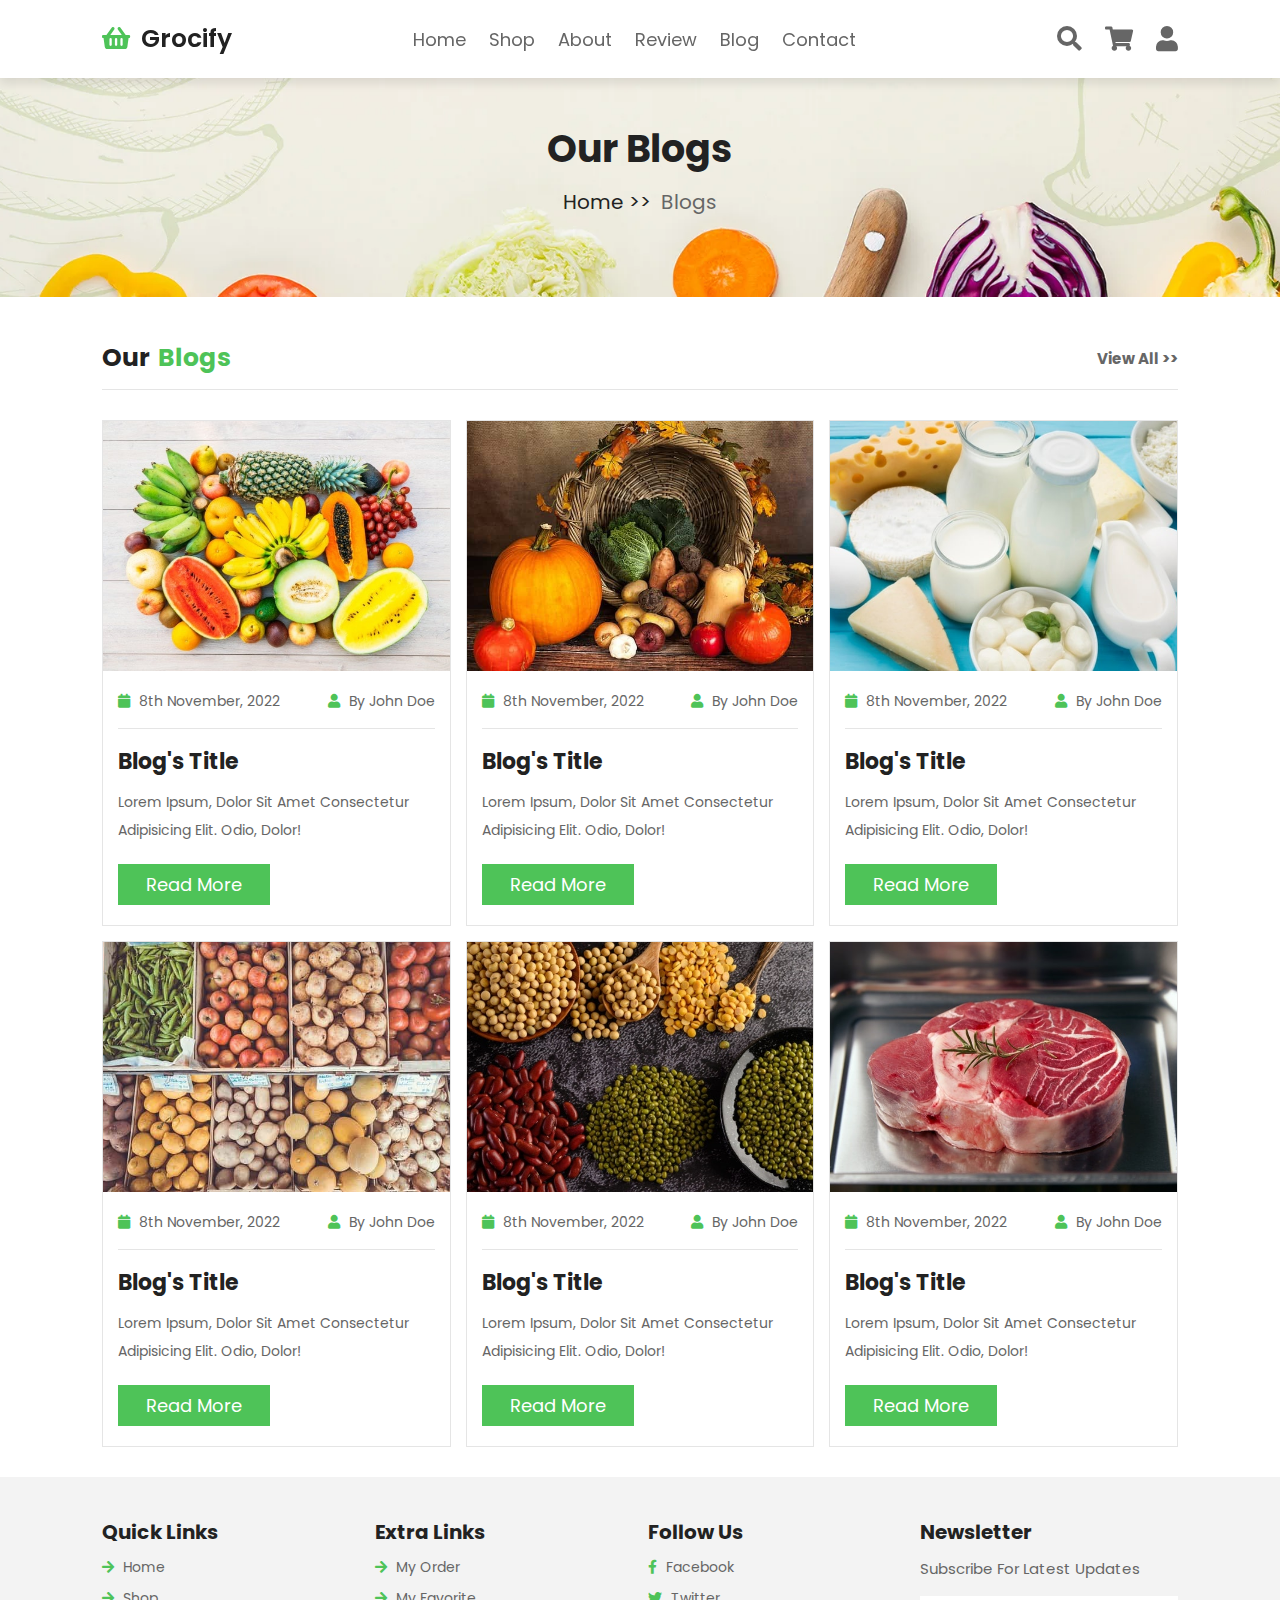
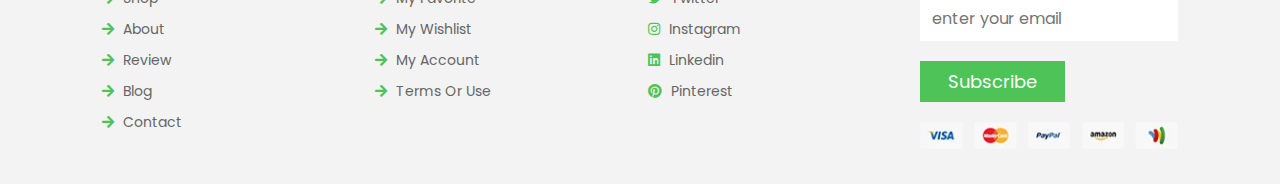
==== blog.html @ f2b3be9d "initial commit" ====
<!DOCTYPE html>
<html lang="en">

<head>
    <meta charset="UTF-8">
    <meta http-equiv="X-UA-Compatible" content="IE=edge">
    <meta name="viewport" content="width=device-width, initial-scale=1.0">
    <title>Blog</title>
    <!-- font awesome cdn link  -->
    <link rel="stylesheet" href="https://cdnjs.cloudflare.com/ajax/libs/font-awesome/5.15.4/css/all.min.css">

    <!-- custom css file link  -->
    <link rel="stylesheet" href="css/style.css">
    <link rel="stylesheet" href="css/blog/blog.css">
</head>

<body>
    <!-- header section -->
    <header class="header">
        <!-- logo -->
        <a href="index.html" class="logo">
            <i class="fas fa-shopping-basket"></i>
            Grocify
        </a>

        <!-- menu -->
        <nav class="navbar">
            <a class="nav-item" href="index.html">home</a>
            <a class="nav-item" href="shop.html">shop</a>
            <a class="nav-item" href="about.html">about</a>
            <a class="nav-item" href="review.html">review</a>
            <a class="nav-item" href="blog.html">blog</a>
            <a class="nav-item" href="contact.html">contact</a>
        </nav>

        <!-- nav icons -->
        <div class="icons">
            <div id="search-btn" class="fas fa-search"></div>
            <div id="cart-btn" class="fas fa-shopping-cart"></div>
            <div id="login-btn" class="fas fa-user"></div>
            <div id="menu-btn" class="fas fa-bars"></div>
        </div>

        <!-- search form -->
        <form class="search-form" action="#">
            <input type="search" placeholder="Search here" id="search-box">
            <button type="submit" class="fas fa-search"></button>
        </form>

        <!-- shopping-cart -->
        <div class="shopping-cart">
            <div class="shopping-cart-card">
                <img src="image/cart-1.jpg" alt="">
                <div class="content">
                    <i class="fas fa-times"></i>
                    <h3>Fresh Food</h3>
                    <span class="quantity">1</span>
                    <span class="multiply">x</span>
                    <span class="price">$10</span>
                </div>
            </div>
            <div class="shopping-cart-card">
                <img src="image/cart-2.jpg" alt="">
                <div class="content">
                    <i class="fas fa-times"></i>
                    <h3>Fresh Food</h3>
                    <span class="quantity">1</span>
                    <span class="multiply">x</span>
                    <span class="price">$10</span>
                </div>
            </div>
            <div class="shopping-cart-card">
                <img src="image/cart-3.jpg" alt="">
                <div class="content">
                    <i class="fas fa-times"></i>
                    <h3>Fresh Food</h3>
                    <span class="quantity">1</span>
                    <span class="multiply">x</span>
                    <span class="price">$10</span>
                </div>
            </div>

            <h3 class="total">Total : <span>$30</span></h3>
            <a href="#" class="btn">Buy Now</a>
        </div>

        <!-- login form -->
        <form action="" class="login-form">
            <h3 class="login">Login</h3>
            <input type="email" placeholder="enter your email" class="input-box">
            <input type="password" placeholder="enter your password" class="input-box">
            <div class="remember-me-wrapper">
                <input type="checkbox" name="" id="remember-me">
                <label for="remember-me">Remember me</label>
            </div>
            <button type="submit" value="" class="btn">Login Now</button>
            <p>forget password? <a href="#">click here</a></p>
            <p>don't have an account? <a href="#">sign up</a></p>
        </form>
    </header>

    <!-- banner section -->
    <div class="banner">
        <h1>Our blogs</h1>
        <p><a href="index.html">home >></a> blogs</p>
    </div>

    <!-- blogs section -->
    <section class="blogs container">
        <h1 class="title"> our <span>blogs</span> <a href="#">view all >></a> </h1>
        <div class="blog-card-wrapper">
            <div class="blog-card">
                <div class="image-wrapper">
                    <img src="image/blog-3.jpg" alt="">
                </div>
                <div class="blog-content">
                    <div class="icons">
                        <a href="#"> <i class="fas fa-calendar"></i> 8th November, 2022 </a>
                        <a href="#"> <i class="fas fa-user"></i> by John Doe </a>
                    </div>
                    <h3>blog's title</h3>
                    <p>Lorem ipsum, dolor sit amet consectetur adipisicing elit. Odio, dolor!</p>
                    <a href="#" class="btn">read more</a>
                </div>
            </div>

            <div class="blog-card">
                <div class="image-wrapper">
                    <img src="image/blog-1.jpg" alt="">
                </div>
                <div class="blog-content">
                    <div class="icons">
                        <a href="#"> <i class="fas fa-calendar"></i> 8th November, 2022 </a>
                        <a href="#"> <i class="fas fa-user"></i> by John Doe </a>
                    </div>
                    <h3>blog's title</h3>
                    <p>Lorem ipsum, dolor sit amet consectetur adipisicing elit. Odio, dolor!</p>
                    <a href="#" class="btn">read more</a>
                </div>
            </div>

            <div class="blog-card">
                <div class="image-wrapper">
                    <img src="image/blog-2.jpg" alt="">
                </div>
                <div class="blog-content">
                    <div class="icons">
                        <a href="#"> <i class="fas fa-calendar"></i> 8th November, 2022 </a>
                        <a href="#"> <i class="fas fa-user"></i> by John Doe </a>
                    </div>
                    <h3>blog's title</h3>
                    <p>Lorem ipsum, dolor sit amet consectetur adipisicing elit. Odio, dolor!</p>
                    <a href="#" class="btn">read more</a>
                </div>
            </div>

            <div class="blog-card">
                <div class="image-wrapper">
                    <img src="image/blog-4.jpg" alt="">
                </div>
                <div class="blog-content">
                    <div class="icons">
                        <a href="#"> <i class="fas fa-calendar"></i> 8th November, 2022 </a>
                        <a href="#"> <i class="fas fa-user"></i> by John Doe </a>
                    </div>
                    <h3>blog's title</h3>
                    <p>Lorem ipsum, dolor sit amet consectetur adipisicing elit. Odio, dolor!</p>
                    <a href="#" class="btn">read more</a>
                </div>
            </div>

            <div class="blog-card">
                <div class="image-wrapper">
                    <img src="image/blog-6.jpg" alt="">
                </div>
                <div class="blog-content">
                    <div class="icons">
                        <a href="#"> <i class="fas fa-calendar"></i> 8th November, 2022 </a>
                        <a href="#"> <i class="fas fa-user"></i> by John Doe </a>
                    </div>
                    <h3>blog's title</h3>
                    <p>Lorem ipsum, dolor sit amet consectetur adipisicing elit. Odio, dolor!</p>
                    <a href="#" class="btn">read more</a>
                </div>
            </div>

            <div class="blog-card">
                <div class="image-wrapper">
                    <img src="image/blog-5.jpg" alt="">
                </div>
                <div class="blog-content">
                    <div class="icons">
                        <a href="#"> <i class="fas fa-calendar"></i> 8th November, 2022 </a>
                        <a href="#"> <i class="fas fa-user"></i> by John Doe </a>
                    </div>
                    <h3>blog's title</h3>
                    <p>Lorem ipsum, dolor sit amet consectetur adipisicing elit. Odio, dolor!</p>
                    <a href="#" class="btn">read more</a>
                </div>
            </div>
        </div>
    </section>

    <!-- footer section -->
    <footer class="footer">

        <div class="footer-wrapper container">

            <div class="footer-links">
                <h3>quick links</h3>
                <a href="index.html"> <i class="fas fa-arrow-right"></i> home</a>
                <a href="shop.html"> <i class="fas fa-arrow-right"></i> shop</a>
                <a href="about.html"> <i class="fas fa-arrow-right"></i> about</a>
                <a href="review.html"> <i class="fas fa-arrow-right"></i> review</a>
                <a href="blog.html"> <i class="fas fa-arrow-right"></i> blog</a>
                <a href="contact.html"> <i class="fas fa-arrow-right"></i> contact</a>
            </div>

            <div class="footer-links">
                <h3>extra links</h3>
                <a href="#"> <i class="fas fa-arrow-right"></i> my order </a>
                <a href="#"> <i class="fas fa-arrow-right"></i> my favorite </a>
                <a href="#"> <i class="fas fa-arrow-right"></i> my wishlist </a>
                <a href="#"> <i class="fas fa-arrow-right"></i> my account </a>
                <a href="#"> <i class="fas fa-arrow-right"></i> terms or use </a>
            </div>

            <div class="footer-links">
                <h3>follow us</h3>
                <a href="#"> <i class="fab fa-facebook-f"></i> facebook </a>
                <a href="#"> <i class="fab fa-twitter"></i> twitter </a>
                <a href="#"> <i class="fab fa-instagram"></i> instagram </a>
                <a href="#"> <i class="fab fa-linkedin"></i> linkedin </a>
                <a href="#"> <i class="fab fa-pinterest"></i> pinterest </a>
            </div>

            <div class="footer-links">
                <h3>newsletter</h3>
                <p>subscribe for latest updates</p>
                <form action="">
                    <input type="email" placeholder="enter your email">
                    <input type="submit" value="subscribe" class="btn">
                </form>
                <img src="image/payment.png" class="payment" alt="">
            </div>
        </div>

    </footer>
    <!-- js script -->
    <script src="js/script.js"></script>
</body>

</html>
---- css/style.css ----
@import url("https://fonts.googleapis.com/css2?family=Poppins:wght@100;300;400;500;600&display=swap");
* {
  font-family: "Poppins", "sans-serif";
  margin: 0;
  padding: 0;
  -webkit-box-sizing: border-box;
          box-sizing: border-box;
  outline: none;
  text-decoration: none;
  border: none;
  text-transform: capitalize;
  -webkit-transition: 0.2s linear;
  transition: 0.2s linear;
}

html {
  font-size: 10px;
  overflow-x: hidden;
  scroll-behavior: smooth;
}

@media (max-width: 991px) {
  html {
    font-size: 9px;
  }
}

@media (max-width: 450px) {
  html {
    font-size: 8px;
  }
}

.container {
  padding: 3rem 8%;
}

@media (max-width: 991px) {
  .container {
    padding: 3rem 2rem;
  }
}

.btn {
  margin-top: 1rem;
  display: inline-block;
  padding: 0.7rem 2.8rem;
  background-color: #4ec358;
  color: #fff;
  font-size: 1.8rem;
  cursor: pointer;
}

.btn:hover {
  background-color: #222;
}

.banner {
  background: url("../../image/heading-bg.jpg");
  background-size: cover;
  background-position: center;
  text-align: center;
  padding-top: 12rem;
  padding-bottom: 8rem;
}

.banner h1 {
  color: #222;
  font-size: 3.8rem;
}

.banner p {
  font-size: 2rem;
  margin-top: 1rem;
  color: #666;
}

.banner p a {
  color: #222;
  margin-right: .5rem;
}

.banner p a:hover {
  color: #4ec358;
}

.title {
  display: -webkit-box;
  display: -ms-flexbox;
  display: flex;
  -webkit-box-align: center;
      -ms-flex-align: center;
          align-items: center;
  font-size: 2.5rem;
  margin-bottom: 3rem;
  padding: 1.2rem 0;
  color: #222;
  border-bottom: 0.1rem solid rgba(0, 0, 0, 0.1);
}

.title span {
  color: #4ec358;
  padding-left: 0.8rem;
}

.title a {
  margin-left: auto;
  color: #666;
  font-size: 1.5rem;
}

.title a:hover {
  color: #4ec358;
}

/*==================header section===================*/
.header {
  position: fixed;
  top: 0;
  left: 0;
  right: 0;
  z-index: 100;
  display: -webkit-box;
  display: -ms-flexbox;
  display: flex;
  -webkit-box-pack: justify;
      -ms-flex-pack: justify;
          justify-content: space-between;
  -webkit-box-align: center;
      -ms-flex-align: center;
          align-items: center;
  padding: 2rem 8%;
  background: #fff;
  -webkit-box-shadow: 0 0.5rem 1rem rgba(0, 0, 0, 0.1);
          box-shadow: 0 0.5rem 1rem rgba(0, 0, 0, 0.1);
}

@media (max-width: 991px) {
  .header {
    padding: 2rem;
  }
}

.header .logo {
  font-size: 2.5rem;
  font-weight: 600;
  color: #222;
}

.header .logo i {
  color: #4ec358;
  padding-right: 0.5rem;
}

.header .navbar .nav-item {
  font-size: 1.8rem;
  color: #666;
  margin: 0 1rem;
}

.header .navbar .nav-item:hover {
  color: #4ec358;
}

@media (max-width: 768px) {
  .header .navbar {
    position: absolute;
    top: 99%;
    left: 0;
    right: 0;
    background: #fff;
    border-top: 0.1rem solid rgba(0, 0, 0, 0.1);
    border-bottom: 0.1rem solid rgba(0, 0, 0, 0.1);
    -webkit-clip-path: polygon(0 0, 100% 0, 100% 0, 0 0);
            clip-path: polygon(0 0, 100% 0, 100% 0, 0 0);
  }
  .header .navbar.active {
    -webkit-clip-path: polygon(0 0, 100% 0, 100% 100%, 0 100%);
            clip-path: polygon(0 0, 100% 0, 100% 100%, 0 100%);
  }
  .header .navbar .nav-item {
    display: block;
    padding: 1.5rem;
    margin: 1.5rem;
    background-color: #f3f3f3;
    font-size: 2rem;
    border-radius: 0.5rem;
  }
}

.header .icons div {
  font-size: 2.5rem;
  cursor: pointer;
  color: #666;
  margin-left: 2rem;
}

.header .icons div:hover {
  color: #4ec358;
}

.header .icons #menu-btn {
  display: none;
}

@media (max-width: 768px) {
  .header .icons #menu-btn {
    display: inline-block;
  }
}

.header .search-form {
  position: absolute;
  width: 50rem;
  display: -webkit-box;
  display: -ms-flexbox;
  display: flex;
  -webkit-box-align: center;
      -ms-flex-align: center;
          align-items: center;
  border-radius: 0.5rem;
  top: 115%;
  right: -115%;
  height: 5rem;
  background: #fff;
  -webkit-box-shadow: 0 0.5rem 1rem rgba(0, 0, 0, 0.1);
          box-shadow: 0 0.5rem 1rem rgba(0, 0, 0, 0.1);
}

.header .search-form.active {
  right: 2rem;
  -webkit-transition: 0.3s linear;
  transition: 0.3s linear;
}

@media (max-width: 768px) {
  .header .search-form {
    width: 100%;
    top: 101%;
    border-radius: 0;
  }
  .header .search-form.active {
    right: 0;
  }
}

.header .search-form input {
  width: 100%;
  height: 100%;
  padding: 0 1.4rem;
  font-size: 1.6rem;
  color: #222;
  text-transform: none;
}

.header .search-form button {
  font-size: 2.5rem;
  margin-right: 1.6rem;
  cursor: pointer;
  background-color: #fff;
  color: #666;
}

.header .search-form button:hover {
  color: #4ec358;
}

.header .shopping-cart {
  position: absolute;
  top: 115%;
  right: -115rem;
  background: #fff;
  border-radius: 0.5rem;
  -webkit-box-shadow: 0 0.5rem 1rem rgba(0, 0, 0, 0.1);
          box-shadow: 0 0.5rem 1rem rgba(0, 0, 0, 0.1);
  width: 34rem;
  padding: 2rem;
}

.header .shopping-cart.active {
  right: 2rem;
  -webkit-transition: 0.3s linear;
  transition: 0.3s linear;
}

.header .shopping-cart .shopping-cart-card {
  display: -webkit-box;
  display: -ms-flexbox;
  display: flex;
  -webkit-box-align: center;
      -ms-flex-align: center;
          align-items: center;
  gap: 1.5rem;
  position: relative;
  margin-bottom: 1.5rem;
}

.header .shopping-cart .shopping-cart-card .fa-times {
  position: absolute;
  top: 50%;
  right: 2rem;
  font-size: 2rem;
  color: #666;
  cursor: pointer;
}

.header .shopping-cart .shopping-cart-card .fa-times:hover {
  color: #4ec358;
}

.header .shopping-cart .shopping-cart-card img {
  height: 10rem;
}

.header .shopping-cart .shopping-cart-card .content h3 {
  font-size: 1.8rem;
  margin-bottom: 0.5rem;
  color: #222;
}

.header .shopping-cart .shopping-cart-card .content span {
  font-size: 1.5rem;
}

.header .shopping-cart .shopping-cart-card .content span.multiply {
  margin: 0 0.5rem;
}

.header .shopping-cart .total {
  color: #666;
  text-align: center;
  font-size: 2rem;
}

.header .shopping-cart .total span {
  color: #222;
}

.header .shopping-cart .btn {
  width: 100%;
  text-align: center;
}

.header .login-form {
  position: absolute;
  top: 115%;
  right: -115%;
  background-color: #fff;
  border-radius: 0.5rem;
  -webkit-box-shadow: 0 0.5rem 1rem rgba(0, 0, 0, 0.1);
          box-shadow: 0 0.5rem 1rem rgba(0, 0, 0, 0.1);
  width: 34rem;
  padding: 2rem;
}

.header .login-form.active {
  right: 2rem;
  -webkit-transition: 0.3s linear;
  transition: 0.3s linear;
}

.header .login-form h3 {
  color: #222;
  text-transform: uppercase;
  font-size: 2rem;
  text-align: center;
  margin-bottom: 0.8rem;
}

.header .login-form .input-box {
  width: 100%;
  font-size: 1.6rem;
  color: #222;
  text-transform: none;
  border: 0.1rem solid rgba(0, 0, 0, 0.1);
  margin: 0.8rem 0;
  padding: 1rem 1.2rem;
}

.header .login-form .remember-me-wrapper {
  display: -webkit-box;
  display: -ms-flexbox;
  display: flex;
  -webkit-box-align: center;
      -ms-flex-align: center;
          align-items: center;
  gap: 0.5rem;
  margin: 0.8rem 0;
}

.header .login-form .remember-me-wrapper label {
  font-size: 1.4rem;
  color: #666;
  cursor: pointer;
}

.header .login-form .btn {
  width: 100%;
  text-align: center;
  margin: 0.8rem 0;
}

.header .login-form p {
  color: #666;
  margin-top: 0.8rem;
  font-size: 1.4rem;
}

.header .login-form p a {
  color: #4ec358;
}

.header .login-form p a:hover {
  text-decoration: underline;
}

.space {
  height: 50vh;
}

/*==================footer section===================*/
.footer {
  background-color: #f3f3f3;
}

.footer .footer-wrapper {
  display: -ms-grid;
  display: grid;
  -ms-grid-columns: (minmax(20rem, 1fr))[auto-fit];
      grid-template-columns: repeat(auto-fit, minmax(20rem, 1fr));
  gap: 1.5rem;
}

.footer .footer-wrapper .footer-links h3 {
  font-size: 2rem;
  color: #222;
  margin: 1rem 0;
}

.footer .footer-wrapper .footer-links p {
  font-size: 1.5rem;
  color: #666;
  margin-bottom: 0.6rem;
}

.footer .footer-wrapper .footer-links a {
  font-size: 1.4rem;
  color: #666;
  margin: 1rem 0;
  display: block;
}

.footer .footer-wrapper .footer-links a:hover {
  color: #4ec358;
}

.footer .footer-wrapper .footer-links a:hover i {
  margin-right: 1.8rem;
}

.footer .footer-wrapper .footer-links a i {
  margin-right: 0.5rem;
  color: #4ec358;
}

.footer .footer-wrapper .footer-links form input[type="email"] {
  width: 100%;
  font-size: 1.6rem;
  color: #222;
  text-transform: none;
  padding: 1rem 1.2rem;
  margin: 1rem 0;
}

.footer .footer-wrapper .footer-links .payment {
  width: 100%;
  margin-top: 2rem;
}
/*# sourceMappingURL=style.css.map */
---- css/blog/blog.css ----
.blogs .blog-card-wrapper {
  display: -ms-grid;
  display: grid;
  -ms-grid-columns: (minmax(30rem, 1fr))[auto-fit];
      grid-template-columns: repeat(auto-fit, minmax(30rem, 1fr));
  gap: 1.5rem;
}

.blogs .blog-card-wrapper .blog-card {
  border: 0.1rem solid rgba(0, 0, 0, 0.1);
}

.blogs .blog-card-wrapper .blog-card:hover .image-wrapper img {
  -webkit-transform: scale(1.2);
          transform: scale(1.2);
}

.blogs .blog-card-wrapper .blog-card .image-wrapper {
  width: 100%;
  height: 25rem;
  overflow: hidden;
}

.blogs .blog-card-wrapper .blog-card .image-wrapper img {
  width: 100%;
  height: 100%;
  -o-object-fit: cover;
     object-fit: cover;
}

.blogs .blog-card-wrapper .blog-card .blog-content {
  padding: 2rem 1.5rem;
}

.blogs .blog-card-wrapper .blog-card .blog-content .icons {
  border-bottom: 0.1rem solid rgba(0, 0, 0, 0.1);
  padding-bottom: 1.6rem;
  margin-bottom: 1.6rem;
  display: -webkit-box;
  display: -ms-flexbox;
  display: flex;
  -webkit-box-align: center;
      -ms-flex-align: center;
          align-items: center;
  -webkit-box-pack: justify;
      -ms-flex-pack: justify;
          justify-content: space-between;
}

.blogs .blog-card-wrapper .blog-card .blog-content .icons a {
  font-size: 1.4rem;
  color: #666;
}

.blogs .blog-card-wrapper .blog-card .blog-content .icons a:hover {
  color: #4ec358;
}

.blogs .blog-card-wrapper .blog-card .blog-content .icons a i {
  color: #4ec358;
  padding-right: 0.5rem;
}

.blogs .blog-card-wrapper .blog-card .blog-content h3 {
  font-size: 2.2rem;
  color: #222;
}

.blogs .blog-card-wrapper .blog-card .blog-content p {
  font-size: 1.4rem;
  color: #666;
  line-height: 2;
  padding: 1rem 0;
}
/*# sourceMappingURL=blog.css.map */
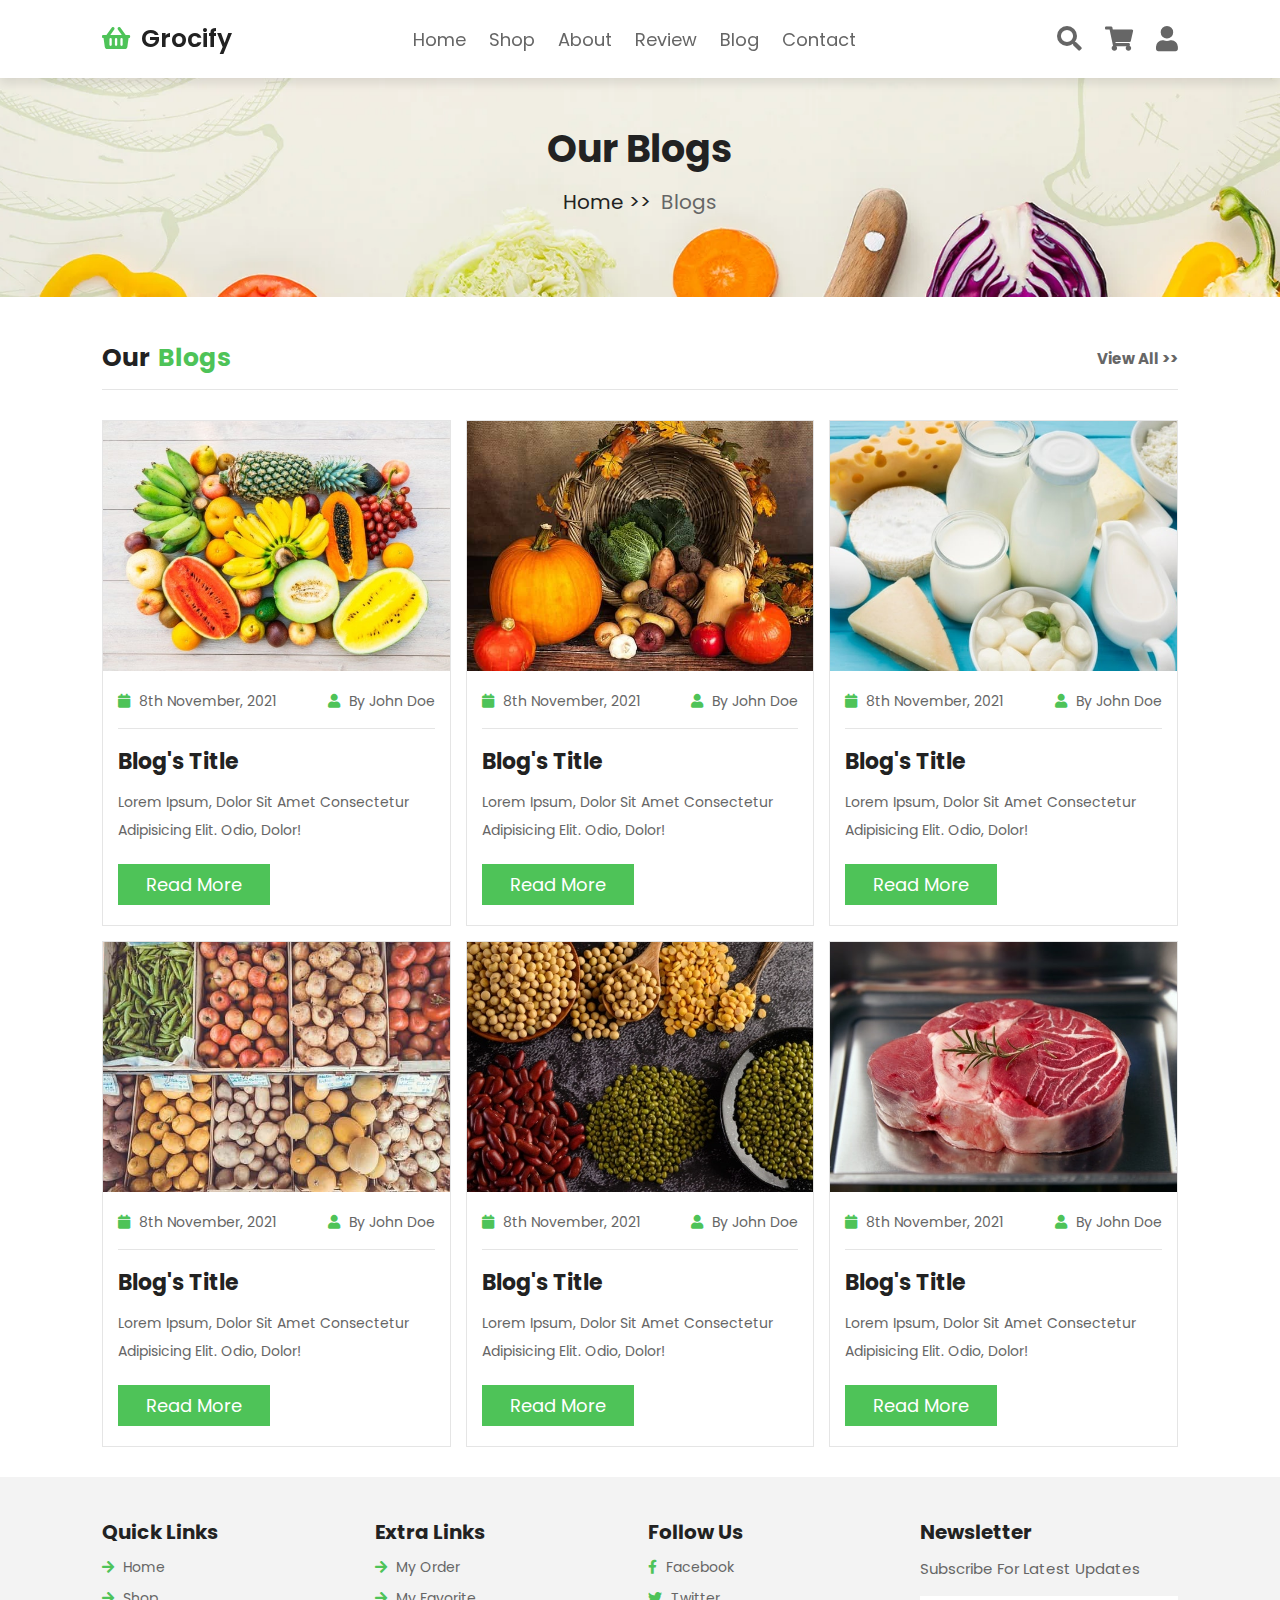
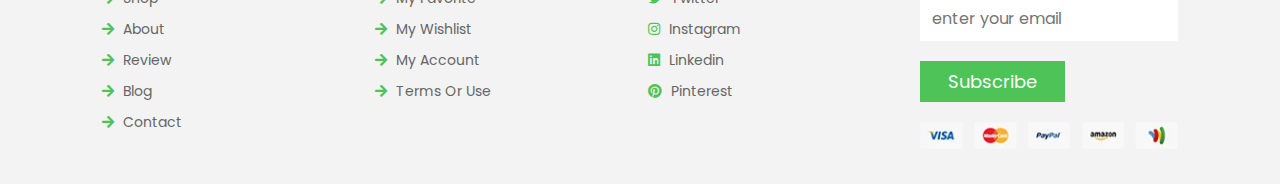
==== commit 94bdd4fe: "some changes" ====
--- a/blog.html
+++ b/blog.html
@@ -115,7 +115,7 @@
                 </div>
                 <div class="blog-content">
                     <div class="icons">
-                        <a href="#"> <i class="fas fa-calendar"></i> 8th November, 2022 </a>
+                        <a href="#"> <i class="fas fa-calendar"></i> 8th November, 2021 </a>
                         <a href="#"> <i class="fas fa-user"></i> by John Doe </a>
                     </div>
                     <h3>blog's title</h3>
@@ -130,7 +130,7 @@
                 </div>
                 <div class="blog-content">
                     <div class="icons">
-                        <a href="#"> <i class="fas fa-calendar"></i> 8th November, 2022 </a>
+                        <a href="#"> <i class="fas fa-calendar"></i> 8th November, 2021 </a>
                         <a href="#"> <i class="fas fa-user"></i> by John Doe </a>
                     </div>
                     <h3>blog's title</h3>
@@ -145,7 +145,7 @@
                 </div>
                 <div class="blog-content">
                     <div class="icons">
-                        <a href="#"> <i class="fas fa-calendar"></i> 8th November, 2022 </a>
+                        <a href="#"> <i class="fas fa-calendar"></i> 8th November, 2021 </a>
                         <a href="#"> <i class="fas fa-user"></i> by John Doe </a>
                     </div>
                     <h3>blog's title</h3>
@@ -160,7 +160,7 @@
                 </div>
                 <div class="blog-content">
                     <div class="icons">
-                        <a href="#"> <i class="fas fa-calendar"></i> 8th November, 2022 </a>
+                        <a href="#"> <i class="fas fa-calendar"></i> 8th November, 2021 </a>
                         <a href="#"> <i class="fas fa-user"></i> by John Doe </a>
                     </div>
                     <h3>blog's title</h3>
@@ -175,7 +175,7 @@
                 </div>
                 <div class="blog-content">
                     <div class="icons">
-                        <a href="#"> <i class="fas fa-calendar"></i> 8th November, 2022 </a>
+                        <a href="#"> <i class="fas fa-calendar"></i> 8th November, 2021 </a>
                         <a href="#"> <i class="fas fa-user"></i> by John Doe </a>
                     </div>
                     <h3>blog's title</h3>
@@ -190,7 +190,7 @@
                 </div>
                 <div class="blog-content">
                     <div class="icons">
-                        <a href="#"> <i class="fas fa-calendar"></i> 8th November, 2022 </a>
+                        <a href="#"> <i class="fas fa-calendar"></i> 8th November, 2021 </a>
                         <a href="#"> <i class="fas fa-user"></i> by John Doe </a>
                     </div>
                     <h3>blog's title</h3>
